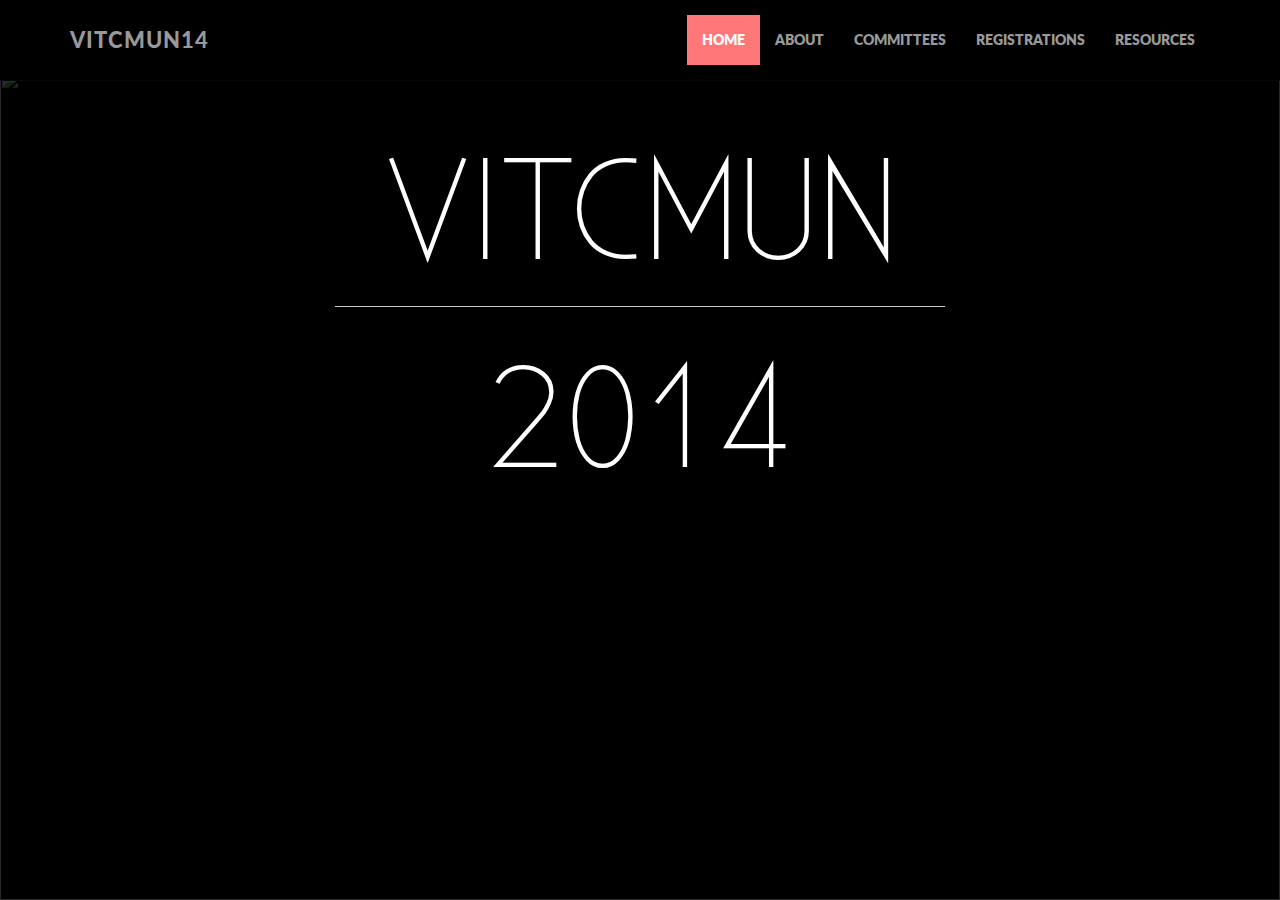
==== index.html @ 36092f25 "Files Added" ====
<!DOCTYPE html>
<html lang="en">
  <head>
    <meta charset="utf-8">
    <meta http-equiv="X-UA-Compatible" content="IE=edge">
    <meta name="viewport" content="width=device-width, initial-scale=1.0">
    <meta name="description" content="">
    <meta name="author" content="">
    <link rel="shortcut icon" href="assets/ico/favicon.png">

    <title>VITCMUN14</title>

    <!-- Bootstrap core CSS -->
    <link href="assets/css/bootstrap.css" rel="stylesheet">
    <link href="assets/css/font-awesome.min.css" rel="stylesheet">

    <!-- Custom styles for this template -->
    <link href="assets/css/main.css" rel="stylesheet">


    <!-- HTML5 shim and Respond.js IE8 support of HTML5 elements and media queries -->
    <!--[if lt IE 9]>
      <script src="https://oss.maxcdn.com/libs/html5shiv/3.7.0/html5shiv.js"></script>
      <script src="https://oss.maxcdn.com/libs/respond.js/1.3.0/respond.min.js"></script>
    <![endif]-->

    <style type="text/css">
    body{
    	background-color: black;
    }

    #full-screen-slider {
 	 margin-bottom: 0;
  	z-index: -10;
	}
.carousel .carousel-inner .item img {
  width: 100%;
}
.all-sliders {
  
  top: 25px;
  right: 25px;
  color: white;
  z-index: 10;
}
.all-sliders:hover {
  color: white;
}


	#centerHeading
	{
		position: absolute;
		margin-left: 0px;
		margin-right: 0px;
		left: 0px;
		right: 0px;
		padding-top: 30px;
		z-index: 10;
		font-size: 9em;
		text-align: center;
		color: white;
		font-family: 'existenceLight', 'Lato',Arial, sans-serif;

	}

  hr{
    margin: 0px;
  }
  .navbar-inverse
  {
    background-color: #000;
  }



  @font-face {
    font-family: 'existenceLight';
    src: url('assets/fonts/existenceLight/Existence-Light-webfont.eot');
    src: url('assets/fonts/existenceLight/Existence-Light-webfont.eot?#iefix') format('embedded-opentype'),
         url('assets/fonts/existenceLight/Existence-Light-webfont.woff') format('woff'),
         url('assets/fonts/existenceLight/Existence-Light-webfont.ttf') format('truetype'),
         url('assets/fonts/existenceLight/Existence-Light-webfont.svg#existencelight') format('svg');
    font-weight: normal;
    font-style: normal;

}

    </style>

  </head>

  <body>
  
    <!-- Fixed navbar -->
    <div class="navbar navbar-inverse navbar-fixed-top"> 
      <div class="container">
        <div class="navbar-header">
          <button type="button" class="navbar-toggle" data-toggle="collapse" data-target=".navbar-collapse">
            <span class="icon-bar"></span>
            <span class="icon-bar"></span>
            <span class="icon-bar"></span>
          </button>
          <a class="navbar-brand" href="#">VITCMUN14</a>
        </div>
        <div class="navbar-collapse collapse">
          <ul class="nav navbar-nav navbar-right">
            <li class="active"><a href="index.html">HOME</a></li>
            <li><a href="about.html">ABOUT</a></li>
            <li><a href="services.html">COMMITTEES</a></li>
            <li><a href="works.html">REGISTRATIONS</a></li>
            <li><a href="works.html">RESOURCES</a></li>
          </ul>
        </div><!--/.nav-collapse -->
      </div>
    </div>

	<div class="row" id="centerHeading">
   <div class="col-md-6 col-md-offset-3">VITCMUN<hr>2014</div>
</div>

<!--CAROUSEL-->
	<div id="full-screen-slider" class="carousel slide" style="opacity: 0.2;">
     <!-- Carousel items -->
    <div class="carousel-inner">
        <div class="item active">
            <img src="assets/img/mun/pic1.jpg"  />
        </div>
        <div class="item fullscrn">
            <img src="assets/img/mun/pic2.jpg"  />
        </div>
        <div class="item fullscrn">
            <img src="assets/img/mun/pic3.jpg"  />
        </div>
        <div class="item fullscrn">
            <img src="assets/img/mun/pic4.jpg"  />
        </div>
	</div>
	</div>




    <!-- Bootstrap core JavaScript
    ================================================== -->
    <!-- Placed at the end of the document so the pages load faster -->
    <script src="https://code.jquery.com/jquery-1.10.2.min.js"></script>
    <script src="assets/js/bootstrap.min.js"></script>
    <script type="text/javascript">
    $('.carousel').carousel({
    	 interval: 2000,
    	 pause: false
    	});
    $('.carousel').carousel('cycle');


    $(document).ready(function() {
  function setFullScreen() {
    browserHeight = $(window).height() - 70;
    $("#full-screen-slider .carousel-inner .item img").css({
      height: browserHeight
    });
  }

  setFullScreen();

  $(window).resize(function() {
    setFullScreen();
  });
});
    
	</script>
  </body>
</html>
---- assets/css/main.css ----
/*
 * Author: Carlos Alvarez
 * URL: http://alvarez.is
 *
 * Project Name: SPOT - Free Bootstrap 3 Theme
 * Version: 1.0
 * URL: http://blacktie.co
 */
 
/* FONTS */
@import url(http://fonts.googleapis.com/css?family=Lato:300,400,700,900);
@import url(http://fonts.googleapis.com/css?family=Raleway:400,300,700,900);

/* OVERALL ASPECT */

body {
  background-color: #f2f2f2;
    font-family: "Lato";
    font-weight: 300;
    font-size: 16px;
    color: #555;

    -webkit-font-smoothing: antialiased;
    -webkit-overflow-scrolling: touch;
    
    margin-top: 70px;
}

/* Titles */
h1, h2, h3, h4, h5, h6 {
    font-family: "Raleway";
    font-weight: 300;
    color: #333;
}


/* Paragraph & Typographic */
p {
    line-height: 28px;
    margin-bottom: 25px;
}

.centered {
    text-align: center;
}

/* Links */
a {
    color: #f85c37;
    word-wrap: break-word;

    -webkit-transition: color 0.1s ease-in, background 0.1s ease-in;
    -moz-transition: color 0.1s ease-in, background 0.1s ease-in;
    -ms-transition: color 0.1s ease-in, background 0.1s ease-in;
    -o-transition: color 0.1s ease-in, background 0.1s ease-in;
    transition: color 0.1s ease-in, background 0.1s ease-in;
}

a:hover,
a:focus {
    color: #7b7b7b;
    text-decoration: none;
    outline: 0;
}

a:before,
a:after {
    -webkit-transition: color 0.1s ease-in, background 0.1s ease-in;
    -moz-transition: color 0.1s ease-in, background 0.1s ease-in;
    -ms-transition: color 0.1s ease-in, background 0.1s ease-in;
    -o-transition: color 0.1s ease-in, background 0.1s ease-in;
    transition: color 0.1s ease-in, background 0.1s ease-in;
}

 hr {
    display: block;
    height: 1px;
    border: 0;
    border-top: 1px solid #ccc;
    margin: 1em 0;
    padding: 0;
}


.navbar {
	font-weight: 800;
	font-size: 14px;
	padding-top: 15px;
	padding-bottom: 15px;
}

.navbar-inverse {
	background: #black;
	border-color: #black;
}

.navbar-inverse .navbar-nav > .active > a {
	background: #ff7878
}

.navbar-inverse .navbar-brand {
	color: #999999;
	font-weight: bolder;
	font-size: 22px;
	letter-spacing: 1px;
}

.navbar-inverse .navbar-brand i {
	color: #ff7878;
	font-size: 22px;
	letter-spacing: 1px;
}

/*TILT*/
.tilt {
  -webkit-transition: all 0.5s ease;
     -moz-transition: all 0.5s ease;
       -o-transition: all 0.5s ease;
      -ms-transition: all 0.5s ease;
          transition: all 0.5s ease;
}
 
.tilt:hover {
  -webkit-transform: rotate(-10deg);
     -moz-transform: rotate(-10deg);
       -o-transform: rotate(-10deg);
      -ms-transform: rotate(-10deg);
          transform: rotate(-10deg);
}

/* ==========================================================================
   Wrap Sections
   ========================================================================== */

#headerwrap {
	background: url(../img/header-bg.jpg) no-repeat center top;
	margin-top: -10px;
	padding-top:20px;
	text-align:center;
	background-attachment: relative;
	background-position: center center;
	min-height: 500px;
	width: 100%;
	
    -webkit-background-size: 100%;
    -moz-background-size: 100%;
    -o-background-size: 100%;
    background-size: 100%;

    -webkit-background-size: cover;
    -moz-background-size: cover;
    -o-background-size: cover;
    background-size: cover;
}

#headerwrap h1 {
	margin-top: 100px;
	color: white;
	font-size: 70px;
	font-weight: 300;
	letter-spacing: 3px;
}

#headerwrap h2 {
	color: white;
	font-size: 40px;
	font-weight: 700;
	letter-spacing: 2px;
	text-transform: uppercase;
}

/* Dark Grey Wrap */
#dg {
	background: #e0e0e0;
	padding-top: 70px;
	padding-bottom: 70px;
	text-align: center;
}

#dg h4 {
	font-weight: 700;
}

/* Light Grey */
#lg {
	background: #ebebeb;
	padding-top: 70px;
	padding-bottom: 70px;
	text-align: center;
}

#lg h4 {
	font-weight: 700;
}


/* Red Wrap */
#r {
	background: #ff7878;
	padding-top: 35px;
	padding-bottom: 35px;
}

#r h4 {
	color: white;
	font-weight: 700;
}

#r p {
	color: white;
}

/* Blue Wrap */

#blue {
	background: #3498db;
	padding-top: 35px;
	padding-bottom: 35px;
}

#blue h4 {
	color: white;
	font-weight: 700;
}

#blue p {
	color: white;
}



/* Footer Wrap */
#f {
	background: #black;
	padding-top: 30px;
	padding-bottom: 30px;
}

#f i {
	color: #bdbdbd;
	font-size: 30px;
	padding: 20px;
}

#f i:hover {
	color: #ff7878;
}

/****** SECTIONS *****/

.w {
	padding-top: 35px;
}

.w h4 {
	font-weight: 700;
}

.w i {
	color: #ff7878;
	font-size: 30px;
}


.wb {
	padding-top: 35px;
	margin-bottom: 0px;
}

.wb h4 {
	font-weight: 700;
}

.desc {
	padding-top: 35px;
}

.desc h4 {
	font-weight: 700;
}

.desc i {
	color: #ff7878;
	font-size: 12px;
	padding: 5px;
}

/***** MODAL CONTACT *****/
.modal-content {
	border-radius: 0px;

}

.modal-header {
	background: #bdbdbd;
	color: white;
}

.modal-header h4 {
	font-weight: 700;
}

.modal-body {
	background: #f2f2f2;
    font-family: "Lato";
    font-weight: 300;
    font-size: 16px;
    color: #555;
}

.modal-footer {
	background: #f2f2f2;
	margin-top: 0px; 
}

/* ==========================================================================
   Pricing Tables
   ========================================================================== */
   
.pricing-option {
    padding-bottom: 40px;
}

.pricing-option .pricing-top {
    position: relative;
    background: #222;
    color: white;
    text-align: center;
    font-weight: bold;

    padding: 40px 20px 30px 20px;
    -webkit-box-sizing: border-box;
    -moz-box-sizing: border-box;
    box-sizing: border-box;
}

.pricing-option .pricing-top .special-label {
    display: block;
    width: 100%;
    position: absolute;
    top: 0;
    left: 0;
    background: #1abc9c;
    text-transform: uppercase;
    font-size: 15px;
    font-weight: bold;
    padding: 3px 0;
}

.special .pricing-top {
    background: black;
}

.pricing-option .pricing-edition {
    text-transform: uppercase;
    display: block;
    font-size: 25px;
    letter-spacing: 8px;
}

.pricing-option .price {
    display: inline-block;
    position: relative;
}

.pricing-option .price sup {
    position: absolute;
    top: 50px;
    left: -10px;
    font-size: 24px;
}

.pricing-option .price .price-amount {
    font-size: 108px;
    letter-spacing: -4px;
}

.pricing-option .price small {
    position: relative;
    left: -10px;
    font-size: 18px;
}

.pricing-option ul {
    list-style: none;
    margin: 0;
    background: #eee;
    text-align: center;
    padding-left: 0px;
}

.pricing-option ul li {
    border-bottom: solid 1px #e1e1e1;
    padding-top: 20px;
    padding-bottom: 20px;
}

.pricing-option .pricing-signup {
    display: block;
    text-align: center;
    font-size: 18px;
    font-weight: bold;
    padding: 15px 10px;
    color: white;
    background: #1abc9c;
}

.pricing-option .pricing-signup:hover {
    background: #ff7878;
}
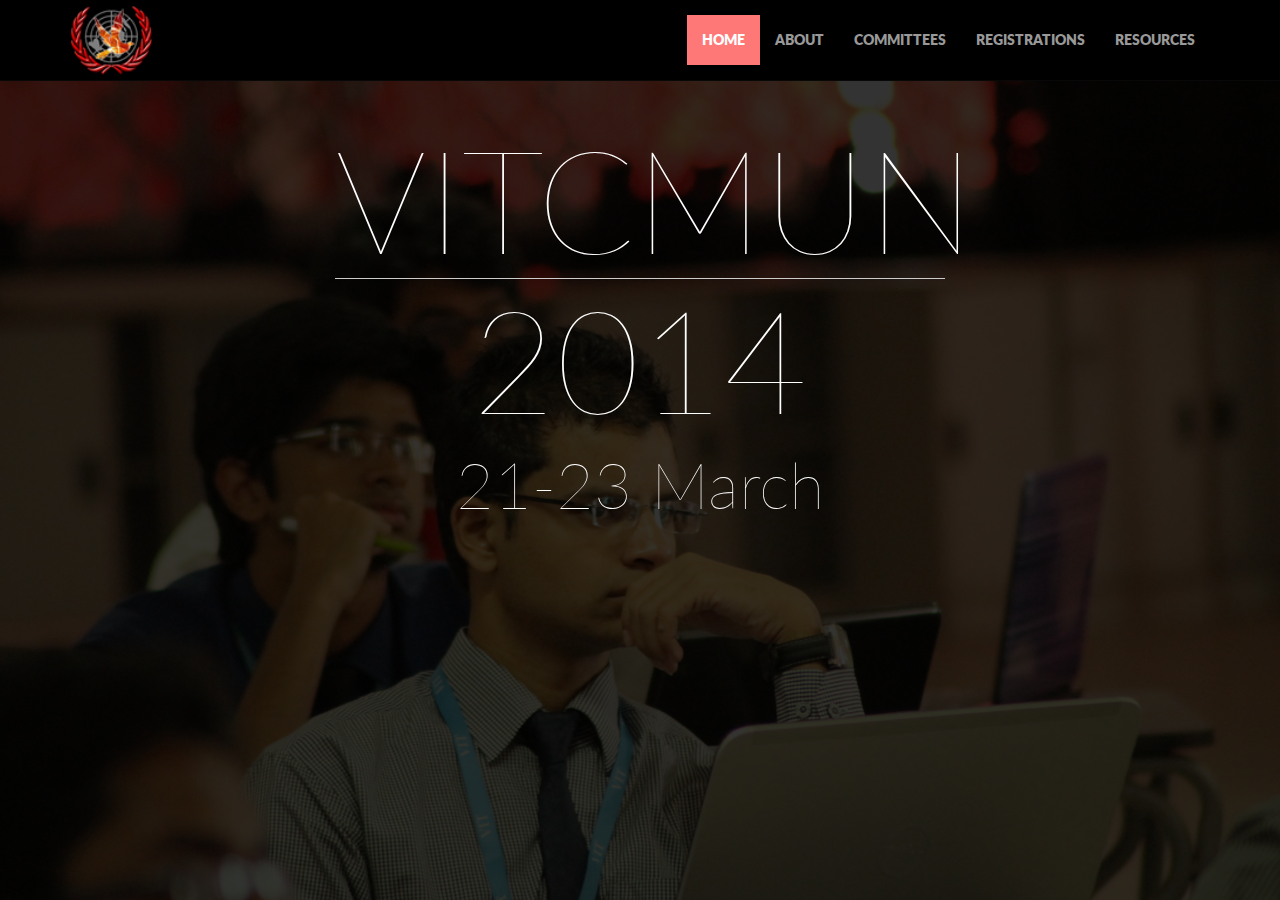
==== commit 5fe42f26: "Completed static site. Started work on admin panel" ====
--- a/index.html
+++ b/index.html
@@ -8,6 +8,8 @@
     <meta name="author" content="">
     <link rel="shortcut icon" href="assets/ico/favicon.png">
 
+    <link href='http://fonts.googleapis.com/css?family=Josefin+Sans:400,100|Raleway:400,100|Lato:400,100' rel='stylesheet' type='text/css'>
+
     <title>VITCMUN14</title>
 
     <!-- Bootstrap core CSS -->
@@ -27,6 +29,7 @@
     <style type="text/css">
     body{
     	background-color: black;
+      overflow-y: hidden;
     }
 
     #full-screen-slider {
@@ -60,9 +63,26 @@
 		font-size: 9em;
 		text-align: center;
 		color: white;
-		font-family: 'existenceLight', 'Lato',Arial, sans-serif;
+		font-family:  'Lato','raleway','existenceLight',Arial, sans-serif;
 
 	}
+
+   h1,h6
+  {
+    text-align: center;
+    color: white;
+    font-family:  'Lato','existenceLight','Raleway','Josefin Sans',sans-serif;
+    font-weight: 100;
+  }
+  h1
+  {
+    font-size: 1em;
+  }
+  h6
+  {
+  font-size: 0.45em;
+  }
+
 
   hr{
     margin: 0px;
@@ -81,17 +101,18 @@
          url('assets/fonts/existenceLight/Existence-Light-webfont.woff') format('woff'),
          url('assets/fonts/existenceLight/Existence-Light-webfont.ttf') format('truetype'),
          url('assets/fonts/existenceLight/Existence-Light-webfont.svg#existencelight') format('svg');
-    font-weight: normal;
+    font-weight: 100;
     font-style: normal;
 
 }
 
+
     </style>
 
   </head>
 
   <body>
-  
+ 
     <!-- Fixed navbar -->
     <div class="navbar navbar-inverse navbar-fixed-top"> 
       <div class="container">
@@ -101,13 +122,13 @@
             <span class="icon-bar"></span>
             <span class="icon-bar"></span>
           </button>
-          <a class="navbar-brand" href="#">VITCMUN14</a>
+          <a href="index.html"><img src="assets/img/mun/logo.png" id="logo" style="height: 70px;"></a>
         </div>
         <div class="navbar-collapse collapse">
           <ul class="nav navbar-nav navbar-right">
             <li class="active"><a href="index.html">HOME</a></li>
             <li><a href="about.html">ABOUT</a></li>
-            <li><a href="services.html">COMMITTEES</a></li>
+            <li><a href="committees.html">COMMITTEES</a></li>
             <li><a href="works.html">REGISTRATIONS</a></li>
             <li><a href="works.html">RESOURCES</a></li>
           </ul>
@@ -115,25 +136,34 @@
       </div>
     </div>
 
-	<div class="row" id="centerHeading">
-   <div class="col-md-6 col-md-offset-3">VITCMUN<hr>2014</div>
+	<div class="row center" id="centerHeading">
+   <div class="col-md-6 col-md-offset-3">
+    <div style="-moz-border-radius: 5px;border-radius: 5px;"><h1>VITCMUN<hr>2014</h1><h6>21-23 March</h6></div>
+  </div>
 </div>
 
 <!--CAROUSEL-->
 	<div id="full-screen-slider" class="carousel slide" style="opacity: 0.2;">
      <!-- Carousel items -->
     <div class="carousel-inner">
-        <div class="item active">
-            <img src="assets/img/mun/pic1.jpg"  />
+        <div class="item fullscrn active">
+            <img src="assets/img/mun/pic2.JPG"  />
         </div>
         <div class="item fullscrn">
-            <img src="assets/img/mun/pic2.jpg"  />
+            <img src="assets/img/mun/pic3.JPG"  />
         </div>
         <div class="item fullscrn">
-            <img src="assets/img/mun/pic3.jpg"  />
-        </div>
-        <div class="item fullscrn">
-            <img src="assets/img/mun/pic4.jpg"  />
+            <img src="assets/img/mun/pic4.JPG"  />
+        </div>
+         <div class="item fullscrn">
+            <img src="assets/img/mun/pic5.JPG"  />
+        </div>
+        
+         <div class="item fullscrn">
+            <img src="assets/img/mun/pic7.JPG"  />
+        </div>
+         <div class="item fullscrn">
+            <img src="assets/img/mun/pic8.JPG"  />
         </div>
 	</div>
 	</div>
@@ -148,7 +178,7 @@
     <script src="assets/js/bootstrap.min.js"></script>
     <script type="text/javascript">
     $('.carousel').carousel({
-    	 interval: 2000,
+    	 interval: 6000,
     	 pause: false
     	});
     $('.carousel').carousel('cycle');
@@ -170,6 +200,7 @@
 });
     
 	</script>
+
   </body>
 </html>
 
--- a/assets/css/main.css
+++ b/assets/css/main.css
@@ -8,15 +8,13 @@
  */
  
 /* FONTS */
-@import url(http://fonts.googleapis.com/css?family=Lato:300,400,700,900);
-@import url(http://fonts.googleapis.com/css?family=Raleway:400,300,700,900);
 
 /* OVERALL ASPECT */
 
 body {
   background-color: #f2f2f2;
     font-family: "Lato";
-    font-weight: 300;
+    font-weight: 100;
     font-size: 16px;
     color: #555;
 
@@ -410,3 +408,8 @@
 }
 
 
+#logo
+    {
+    margin-bottom: -20px !important;
+    margin-top: -10px !important;
+    }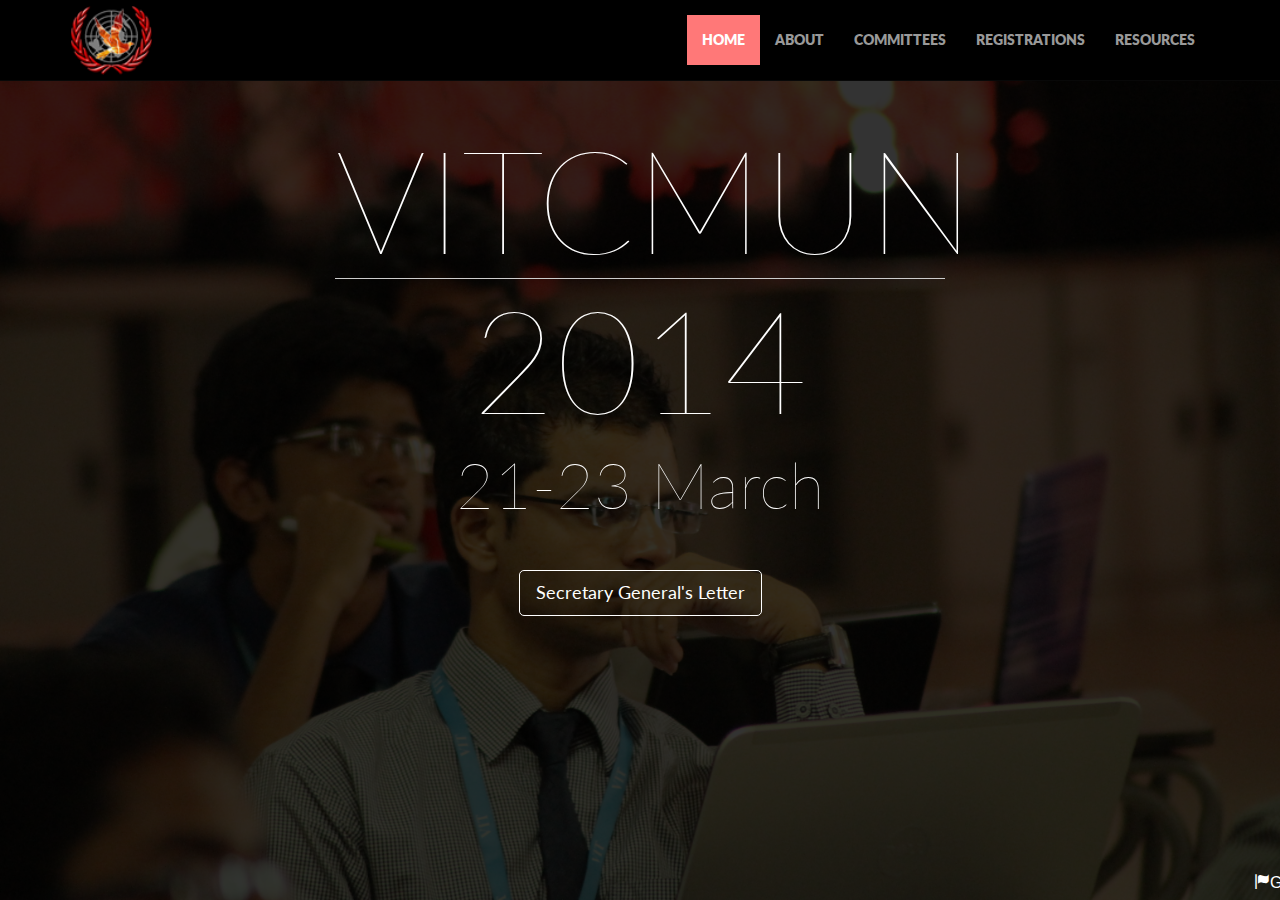
==== commit 78d5f5d5: "made some changes" ====
--- a/index.html
+++ b/index.html
@@ -4,13 +4,14 @@
     <meta charset="utf-8">
     <meta http-equiv="X-UA-Compatible" content="IE=edge">
     <meta name="viewport" content="width=device-width, initial-scale=1.0">
-    <meta name="description" content="">
-    <meta name="author" content="">
+    <meta name="description" content="VIT Chennai Model United Nations Conference 2014">
+    <meta name="keywords" content="VITC, VIT, MUN, VITCMUN">
+    <meta name="author" content="Vipul Nandan">
     <link rel="shortcut icon" href="assets/ico/favicon.png">
 
-    <link href='http://fonts.googleapis.com/css?family=Josefin+Sans:400,100|Raleway:400,100|Lato:400,100' rel='stylesheet' type='text/css'>
-
-    <title>VITCMUN14</title>
+    <link href='http://fonts.googleapis.com/css?family=Lato:400,100' rel='stylesheet' type='text/css'>
+
+    <title>VITCMUN14 - HOME</title>
 
     <!-- Bootstrap core CSS -->
     <link href="assets/css/bootstrap.css" rel="stylesheet">
@@ -29,9 +30,36 @@
     <style type="text/css">
     body{
     	background-color: black;
-      overflow-y: hidden;
-    }
-
+      overflow: hidden;
+    }
+
+    #secgenLetter
+    {
+    background: rgba(0,0,0,0);
+    color: #FFF;
+    border: 1px solid #FFF;
+    border-radius: 5px;
+    margin-top: -120px;
+    }
+    
+    #Author
+    {
+      position: absolute;
+      float: right;
+      right: -225px;
+      border: #AEAEAE;
+      bottom: 5px;
+      z-index: 200;
+      color: white !important;
+      font-family: sans-serif;
+      font-weight: 400;
+      
+    }
+    #Author:hover
+    {
+      right: 2px;
+    }
+    
     #full-screen-slider {
  	 margin-bottom: 0;
   	z-index: -10;
@@ -63,7 +91,7 @@
 		font-size: 9em;
 		text-align: center;
 		color: white;
-		font-family:  'Lato','raleway','existenceLight',Arial, sans-serif;
+		font-family:  'Lato', sans-serif;
 
 	}
 
@@ -71,7 +99,7 @@
   {
     text-align: center;
     color: white;
-    font-family:  'Lato','existenceLight','Raleway','Josefin Sans',sans-serif;
+    font-family:  'Lato',sans-serif;
     font-weight: 100;
   }
   h1
@@ -81,6 +109,10 @@
   h6
   {
   font-size: 0.45em;
+  }
+  h3
+  {
+    color: white;
   }
 
 
@@ -91,20 +123,11 @@
   {
     background-color: #000;
   }
-
-
-
-  @font-face {
-    font-family: 'existenceLight';
-    src: url('assets/fonts/existenceLight/Existence-Light-webfont.eot');
-    src: url('assets/fonts/existenceLight/Existence-Light-webfont.eot?#iefix') format('embedded-opentype'),
-         url('assets/fonts/existenceLight/Existence-Light-webfont.woff') format('woff'),
-         url('assets/fonts/existenceLight/Existence-Light-webfont.ttf') format('truetype'),
-         url('assets/fonts/existenceLight/Existence-Light-webfont.svg#existencelight') format('svg');
-    font-weight: 100;
-    font-style: normal;
-
-}
+  
+  #modal-body
+  {
+    
+  }
 
 
     </style>
@@ -112,6 +135,46 @@
   </head>
 
   <body>
+<div id="fb-root"></div>
+<script>(function(d, s, id) {
+  var js, fjs = d.getElementsByTagName(s)[0];
+  if (d.getElementById(id)) return;
+  js = d.createElement(s); js.id = id;
+  js.src = "//connect.facebook.net/en_US/all.js#xfbml=1&appId=397136957055105";
+  fjs.parentNode.insertBefore(js, fjs);
+}(document, 'script', 'facebook-jssdk'));</script>
+<!-- Modal -->
+<div class="modal fade" id="myModal" tabindex="-1" role="dialog" aria-labelledby="myModalLabel" aria-hidden="true">
+  <div class="modal-dialog">
+    <div class="modal-content">
+      <div class="modal-header" style="background: black;">
+        <button type="button" class="close" data-dismiss="modal" aria-hidden="true">&times;</button>
+        <h3 class="modal-title" id="myModalLabel">Secretary General's Letter</h3>
+      </div>
+      <div class="modal-body" style="font-family: sans-serif;font-weight: 400;background: white;">
+        <p>As Secretary General, it gives me immense pleasure in introducing to you - "VIT Chennai Model United Nations Conference 2014".</p>
+
+<p>A Model United Nations also known as a MUN is an academic simulation of the United Nations that aims to educate participants about current events, topics in international relations, diplomacy and the United Nations agenda. The participants take on the roles of diplomats, representing a nation or an International Organization in a simulated session of an IGO (Inter - Governmental Organization), such as the UN Security Council, the UN General Assembly or the NATO. Participants research a country, investigate international issues, debate, deliberate, consult, and then develop solutions to world problems. During a conference, participants must employ a variety of communication and critical thinking skills in order to represent the policies of their country. These skills include public speaking, group communication, research, policy analysis, active listening, negotiating, conflict resolution, note taking, and technical writing.</p>
+
+<p>This MUN is the first such endeavour of the Debate Society of VIT University, Chennai Campus to give the leaders of tomorrow a platform to discuss issues affecting the world today. A conference like this will make the students ponder over issues that may not be affecting them, but finding a solution to these problems may be the need of the hour in a different part of the world.</p>
+
+<p>After organizing our first intra-college MUN in September 2012, we are eager to host our first inter-college MUN. The councils we plan on simulating this year are - the UN Security Council, the UN General Assembly, the UN Environment Programme, the European Union and the NATO - OIC Joint Session. These councils will give the students an opportunity to discuss a plethora of issues from all facets of the modern world. Be it Economics, Terrorism, Environment, Politics, Cross-border relations, Regionalism - we strive to cover everything in the councils and this will surely enlighten the minds of the students who come for this conference by helping them understand the role they can play to make this world a better place.</p>
+
+<p>On a closing note, I would like to quote the great Greek philosopher Aristotle here:</p>
+
+<blockquote>Democracy arises out of the notion that - those who are equal in any respect are equal in all respects; because men are equally free, they claim to be absolutely equal"</blockquote>
+
+Thank you and we look forward to seeing representation from your School or College at our conference.
+<br><br>
+<span class="pull-right">Aman Singh, Secretary General</span><br>
+      </div>
+      <div class="modal-footer">
+        <button type="button" class="btn btn-default" data-dismiss="modal">Close</button>
+      </div>
+    </div><!-- /.modal-content -->
+  </div><!-- /.modal-dialog -->
+</div><!-- /.modal -->
+ 
  
     <!-- Fixed navbar -->
     <div class="navbar navbar-inverse navbar-fixed-top"> 
@@ -126,21 +189,28 @@
         </div>
         <div class="navbar-collapse collapse">
           <ul class="nav navbar-nav navbar-right">
-            <li class="active"><a href="index.html">HOME</a></li>
+            <li class="active"><a href="#">HOME</a></li>
             <li><a href="about.html">ABOUT</a></li>
             <li><a href="committees.html">COMMITTEES</a></li>
-            <li><a href="works.html">REGISTRATIONS</a></li>
-            <li><a href="works.html">RESOURCES</a></li>
+            <li><a href="registration">REGISTRATIONS</a></li>
+            <li><a href="resources.html">RESOURCES</a></li>
+            <li style="display: inline;margin-top: 15px;">
+             <div class="fb-like" data-href="https://www.facebook.com/groups/185777251627897/" data-layout="button_count" data-action="like" data-show-faces="false" data-share="false"></div>
+            </li>
           </ul>
         </div><!--/.nav-collapse -->
       </div>
     </div>
-
+ 
+    
 	<div class="row center" id="centerHeading">
-   <div class="col-md-6 col-md-offset-3">
+   <div class="col-md-6 col-md-offset-3" col-sm-12>
     <div style="-moz-border-radius: 5px;border-radius: 5px;"><h1>VITCMUN<hr>2014</h1><h6>21-23 March</h6></div>
+    <button class="btn btn-lg" id="secgenLetter" data-toggle="modal" data-target="#myModal">Secretary General's Letter</button>
   </div>
 </div>
+	
+	
 
 <!--CAROUSEL-->
 	<div id="full-screen-slider" class="carousel slide" style="opacity: 0.2;">
@@ -177,6 +247,7 @@
     <script src="https://code.jquery.com/jquery-1.10.2.min.js"></script>
     <script src="assets/js/bootstrap.min.js"></script>
     <script type="text/javascript">
+
     $('.carousel').carousel({
     	 interval: 6000,
     	 pause: false
@@ -200,7 +271,7 @@
 });
     
 	</script>
-
+<div id="Author"><span class="glyphicon glyphicon-flag"></span>Greymatter-product of : <a href="https://www.facebook.com/nish.kambhatla" target="_blank">N.</a> and <a href="https://www.facebook.com/vipul.nandan" target="_blank">V.</a></div>
   </body>
 </html>
 
